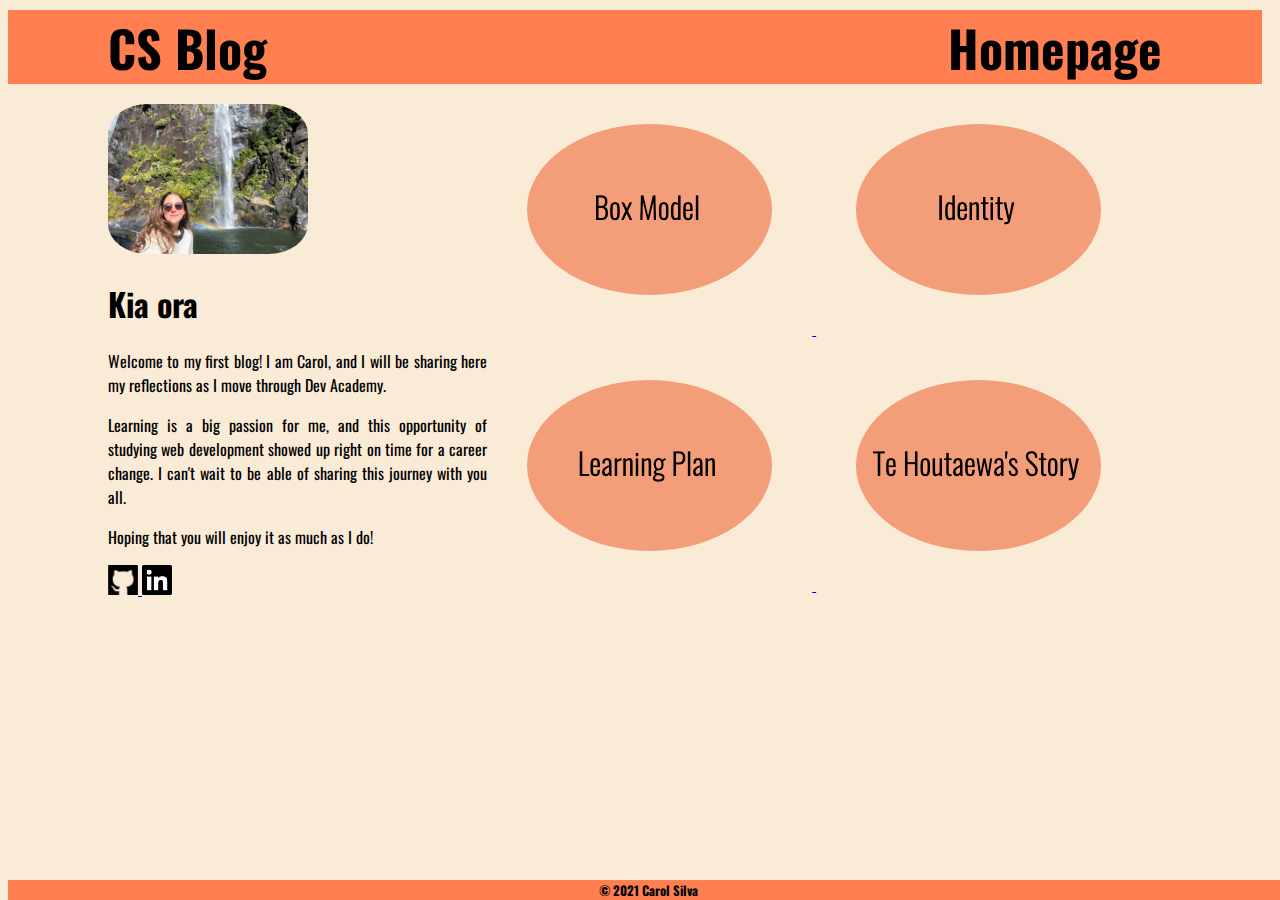
==== index.html @ 1dfe23fb "Add link of Box model post to index" ====
<!DOCTYPE html> 
<html>
    <head>
        <title>My blog</title>
        <meta charset="UTF-8">
        <!--Link to the css file-->
        <link href="styles/main.css" rel="stylesheet">
        <!--Links of the fonts to be used-->
        <link rel="preconnect" href="https://fonts.googleapis.com">
        <link rel="preconnect" href="https://fonts.gstatic.com" crossorigin>
        <link href="https://fonts.googleapis.com/css2?family=Oswald:wght@200;300&family=Playfair+Display&display=swap" rel="stylesheet">
    </head>
    <body>
        <header>
            <!--Top card with redirection to the main page-->
            <nav id="header">
                <span class="short-name-logo">CS Blog</span>
                <a class="main-page-return" href="https://carol-vsilva.github.io/">Homepage</a>
            </nav>
        </header>
        <div id="sidebar">
            <!--Introduction about me-->
            <img class="avatar" src="photos/First-page-face.jpeg" alt="A picture of myself near to a watefall at the Milford Sounds.">
            <h1 class="about-me">Kia ora</h1>
            <p>
                Welcome to my first blog! I am Carol, and I will be sharing here my reflections as I move through Dev Academy.  
            </p>
            <p>
                Learning is a big passion for me, and this opportunity of studying web development showed up right on time for a career change. I can't wait to be able of sharing this journey with you all. 
            </p>
            <p>
                Hoping that you will enjoy it as much as I do!
            </p>
            <a class="my-links" target="blank" href="https://github.com/carol-vsilva">
                <img class="media-logos" src="photos/github-logo.png" alt="Github">
            </a>
            <a class="my-links" target="blank" href="https://www.linkedin.com/in/carolinavieiradasilva/">
                <img class="media-logos" src="photos/linkedln-logo.png" alt="Linkedin">
            </a>   
        </div>
        <nav id=internal-links>
            <!--Links to access the blog posts-->
                <a class="blog-card-link" href="blog/html-css.html">
                    <img class="blog-title-card" src="photos/box-model-icon.png" alt="Box Model">
                <a class="blog-card-link" href="blog/identity-values.html">
                    <img class="blog-title-card" src="photos/Identity.png" alt="Identity">
                <a class="blog-card-link" href="blog/learning-plan.html">
                    <img class="blog-title-card" src="photos/learning-plan.png" alt="Learning Plan">
                <a class="blog-card-link" href="blog/template.html">
                    <img class="blog-title-card" src="photos/Te-Houtaewas-Story.png" alt="Te Houtaewa's Story">
                </a>
            </div>
        </nav>
        <footer class id="footer">
            <span class="footer-text">© 2021 Carol Silva</span>
        </footer>
    </body>
</html>
---- styles/main.css ----
body {
    background-color: #FAEBD7;
    font-family: "Oswald", sans-serif;
}

#header {
    background-color: #FF7F50;
    font-family: "Oswald", sans-serif;
    font-size: 50px;
    font-weight: bold;
    margin-top: 10px;
    margin-right: 10px;
    display: flex;
    justify-content: space-between;
}

/* Adding footer to make sure that the colour will be the same */
#footer {
    background-color: #FF7F50;
    font-family: "Oswald", sans-serif;
    font-size: 13px;
    font-weight: bold;
    text-align: center;
    position: fixed;
    bottom: 0px;
    width: 100%;
}

.short-name-logo {
    padding-left: 100px;
}

.main-page-return {
    padding-right: 100px;
    text-decoration: none;
    color: black
}

#sidebar {
    margin-left: 100px;
    margin-top: 20px;
    width: 30%;
    float: left;
    text-align: justify;
    max-height: 100%;
}
.avatar {
    border-radius: 20%;
    width: 200px;
}

.media-logos {
    width: 30px;
    height: 30px;
}

.blog-title-card {
    border-radius: 50%;
    margin: 40px;
}

#internal-links {
    table-layout: auto;
    width: 100%;
}

#content {
    text-align: justify;
    padding-top: 0%;
    padding-right: 20%;
    padding-bottom: 5%;
    padding-left: 20%;
}

.Subtitles-post {
    font-weight: bold;
    text-align: center;
    font-size: 200%;
}

.html-image {
    max-width: 100%;
    text-align: center;
    border-style: groove;
}
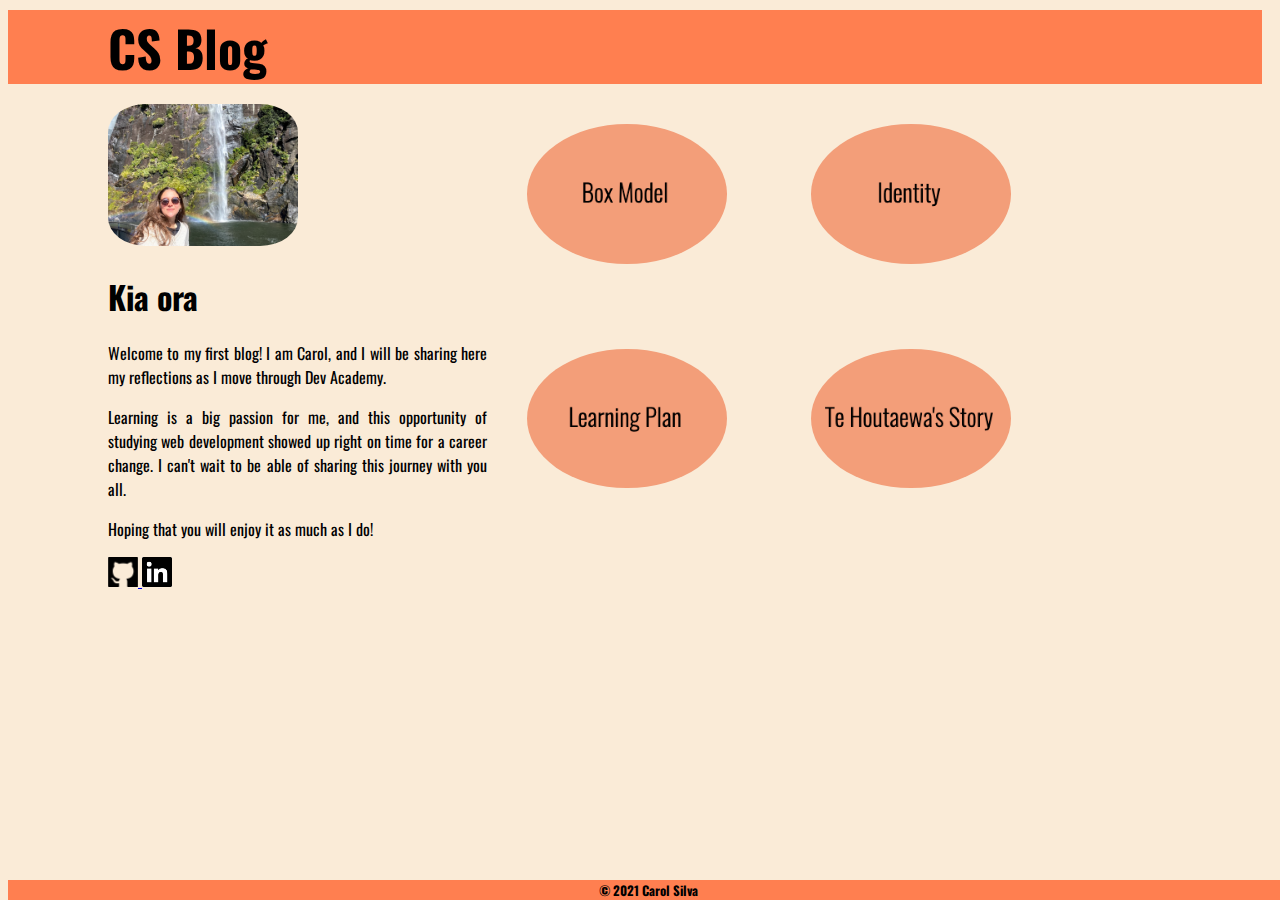
==== commit 83b0a778: "Change on header for index" ====
--- a/index.html
+++ b/index.html
@@ -14,8 +14,7 @@
         <header>
             <!--Top card with redirection to the main page-->
             <nav id="header">
-                <span class="short-name-logo">CS Blog</span>
-                <a class="main-page-return" href="https://carol-vsilva.github.io/">Homepage</a>
+                <a class="short-name-logo" href="https://carol-vsilva.github.io/">CS Blog</a>
             </nav>
         </header>
         <div id="sidebar">
@@ -38,19 +37,20 @@
                 <img class="media-logos" src="photos/linkedln-logo.png" alt="Linkedin">
             </a>   
         </div>
-        <nav id=internal-links>
+        <div>
+            <nav id=internal-links>
             <!--Links to access the blog posts-->
                 <a class="blog-card-link" href="blog/html-css.html">
-                    <img class="blog-title-card" src="photos/box-model-icon.png" alt="Box Model">
+                    <img class="blog-title-card" src="photos/box-model-icon.png" alt="Box Model"></a>
                 <a class="blog-card-link" href="blog/identity-values.html">
-                    <img class="blog-title-card" src="photos/Identity.png" alt="Identity">
+                    <img class="blog-title-card" src="photos/Identity.png" alt="Identity"></a>
                 <a class="blog-card-link" href="blog/learning-plan.html">
-                    <img class="blog-title-card" src="photos/learning-plan.png" alt="Learning Plan">
+                    <img class="blog-title-card" src="photos/learning-plan.png" alt="Learning Plan"></a>
                 <a class="blog-card-link" href="blog/template.html">
                     <img class="blog-title-card" src="photos/Te-Houtaewas-Story.png" alt="Te Houtaewa's Story">
                 </a>
-            </div>
-        </nav>
+            </nav>
+        </div>
         <footer class id="footer">
             <span class="footer-text">© 2021 Carol Silva</span>
         </footer>
--- a/styles/main.css
+++ b/styles/main.css
@@ -28,10 +28,6 @@
 
 .short-name-logo {
     padding-left: 100px;
-}
-
-.main-page-return {
-    padding-right: 100px;
     text-decoration: none;
     color: black
 }
@@ -39,14 +35,15 @@
 #sidebar {
     margin-left: 100px;
     margin-top: 20px;
-    width: 30%;
+    max-width: 30%;
     float: left;
     text-align: justify;
+    font-size: 100%;
     max-height: 100%;
 }
 .avatar {
     border-radius: 20%;
-    width: 200px;
+    width: 50%;
 }
 
 .media-logos {
@@ -56,6 +53,7 @@
 
 .blog-title-card {
     border-radius: 50%;
+    width: 200px;
     margin: 40px;
 }
 
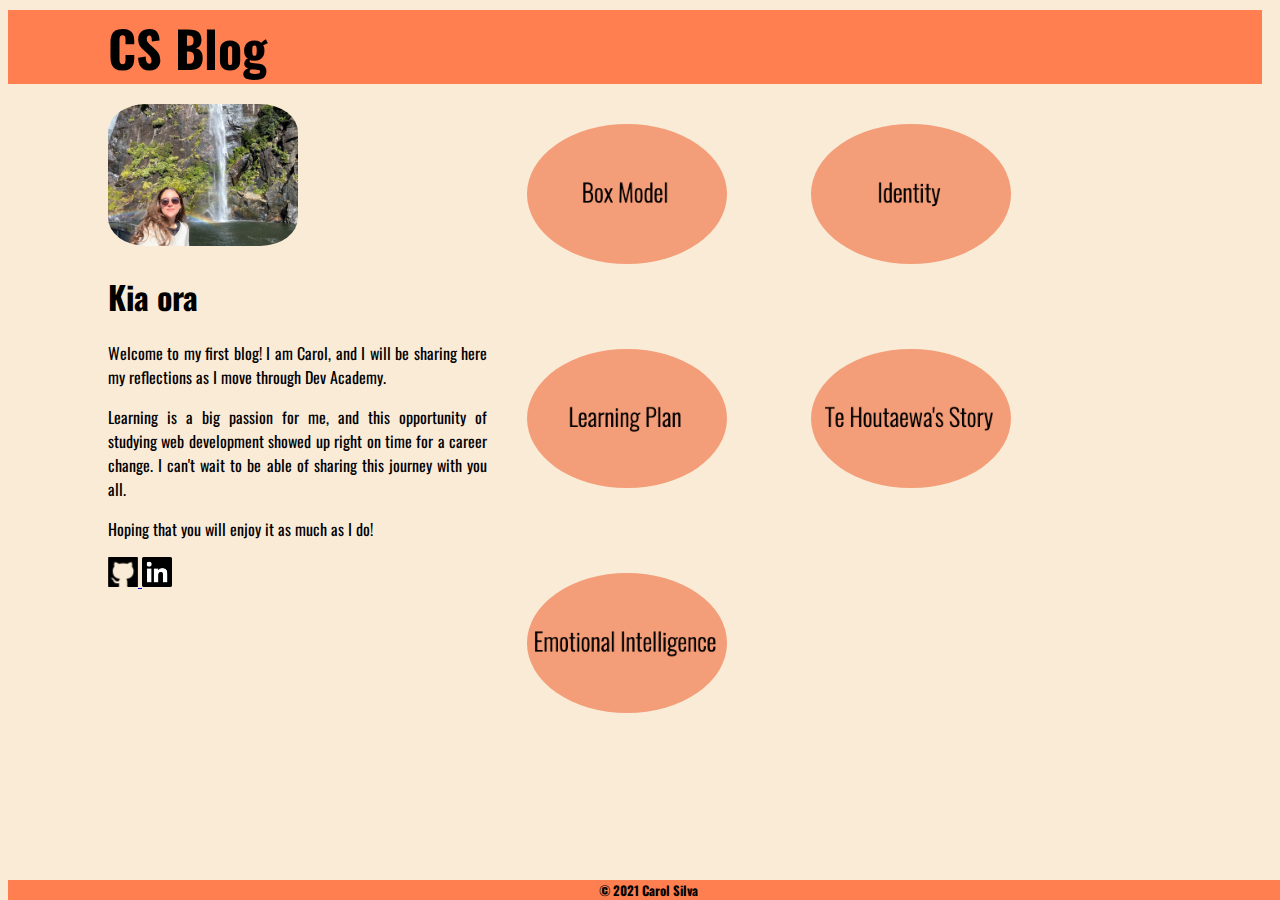
==== commit a382f04e: "Add EQ post" ====
--- a/index.html
+++ b/index.html
@@ -47,7 +47,9 @@
                 <a class="blog-card-link" href="blog/learning-plan.html">
                     <img class="blog-title-card" src="photos/learning-plan.png" alt="Learning Plan"></a>
                 <a class="blog-card-link" href="blog/template.html">
-                    <img class="blog-title-card" src="photos/Te-Houtaewas-Story.png" alt="Te Houtaewa's Story">
+                    <img class="blog-title-card" src="photos/Te-Houtaewas-Story.png" alt="Te Houtaewa's Story"></a>
+                <a class="blog-card-link" href="blog/emotional-intelligence.html">
+                    <img class="blog-title-card" src="photos/emotional-intelligence.png" alt="Emotional Intelligence">
                 </a>
             </nav>
         </div>
--- a/styles/main.css
+++ b/styles/main.css
@@ -80,4 +80,13 @@
     max-width: 100%;
     text-align: center;
     border-style: groove;
+}
+
+.eq-personal-photo {
+    max-width: 70%;
+    text-align: center;
+    padding-top: 0%;
+    padding-right: 20%;
+    padding-bottom: 5%;
+    padding-left: 20%;
 }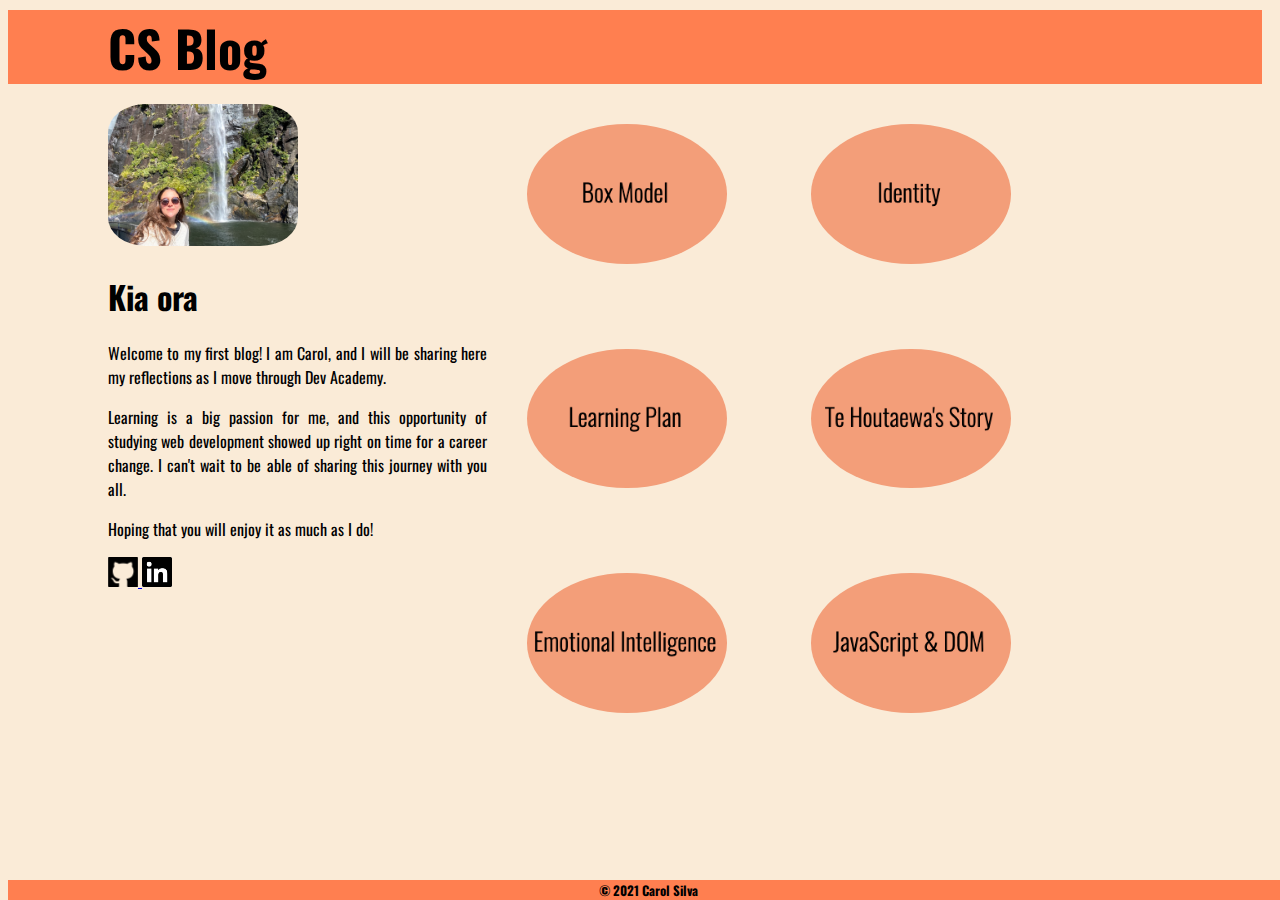
==== commit 298fad81: "Add JavaScript & DOM blog post" ====
--- a/index.html
+++ b/index.html
@@ -49,7 +49,9 @@
                 <a class="blog-card-link" href="blog/template.html">
                     <img class="blog-title-card" src="photos/Te-Houtaewas-Story.png" alt="Te Houtaewa's Story"></a>
                 <a class="blog-card-link" href="blog/emotional-intelligence.html">
-                    <img class="blog-title-card" src="photos/emotional-intelligence.png" alt="Emotional Intelligence">
+                    <img class="blog-title-card" src="photos/emotional-intelligence.png" alt="Emotional Intelligence"></a>
+                <a class="blog-card-link" href="blog/javascript-dom.html">
+                    <img class="blog-title-card" src="photos/javascript&Dom-icon.png" alt="JavaScript & DOM">
                 </a>
             </nav>
         </div>
--- a/styles/main.css
+++ b/styles/main.css
@@ -89,4 +89,10 @@
     padding-right: 20%;
     padding-bottom: 5%;
     padding-left: 20%;
+}
+
+.javaScript-fundamentals-photo {
+    max-width: 50%;
+    text-align: center!important;
+    border-style: groove;
 }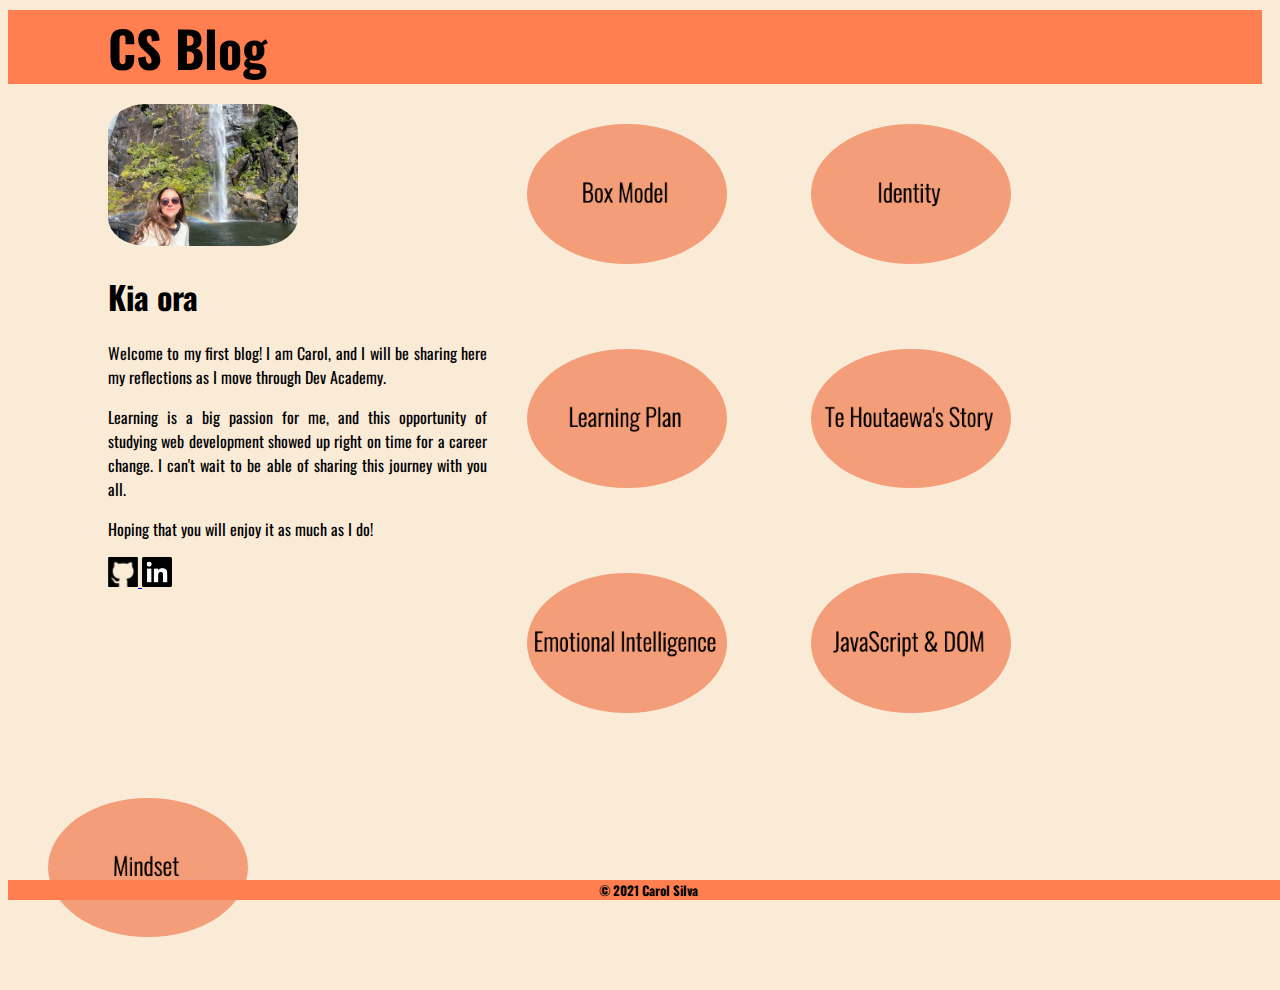
==== commit 871a0fa7: "Mindset blog post + position reflections photo" ====
--- a/index.html
+++ b/index.html
@@ -51,7 +51,9 @@
                 <a class="blog-card-link" href="blog/emotional-intelligence.html">
                     <img class="blog-title-card" src="photos/emotional-intelligence.png" alt="Emotional Intelligence"></a>
                 <a class="blog-card-link" href="blog/javascript-dom.html">
-                    <img class="blog-title-card" src="photos/javascript&Dom-icon.png" alt="JavaScript & DOM">
+                    <img class="blog-title-card" src="photos/javascript&Dom-icon.png" alt="JavaScript & DOM"></a>
+                <a class="blog-card-link" href="blog/neuroplasticity.html">
+                    <img class="blog-title-card" src="photos/mindset-logo.png" alt="Mindset">
                 </a>
             </nav>
         </div>
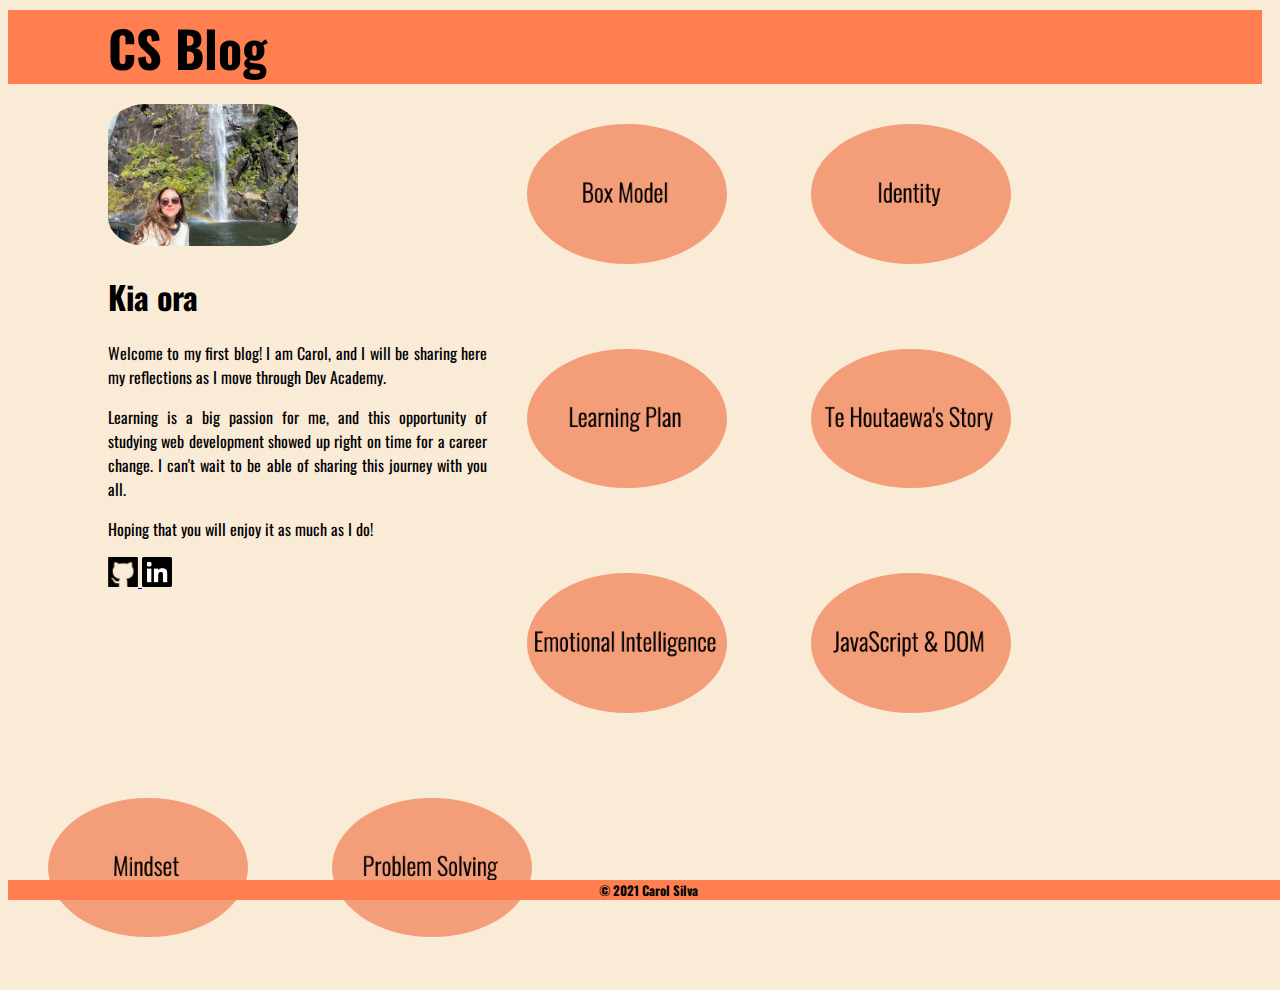
==== commit 15b608d0: "Problem solving blog post" ====
--- a/index.html
+++ b/index.html
@@ -53,7 +53,9 @@
                 <a class="blog-card-link" href="blog/javascript-dom.html">
                     <img class="blog-title-card" src="photos/javascript&Dom-icon.png" alt="JavaScript & DOM"></a>
                 <a class="blog-card-link" href="blog/neuroplasticity.html">
-                    <img class="blog-title-card" src="photos/mindset-logo.png" alt="Mindset">
+                    <img class="blog-title-card" src="photos/mindset-logo.png" alt="Mindset"></a>
+                <a class="blog-card-link" href="blog/problem-solving.html">
+                    <img class="blog-title-card" src="photos/problem-sloving-icon.png" alt="Problem Solving">
                 </a>
             </nav>
         </div>
--- a/styles/main.css
+++ b/styles/main.css
@@ -95,4 +95,9 @@
     max-width: 50%;
     text-align: center!important;
     border-style: groove;
-}+}
+
+.small-interjections {
+    width: 15px!important;
+    height: 15px!important;
+}
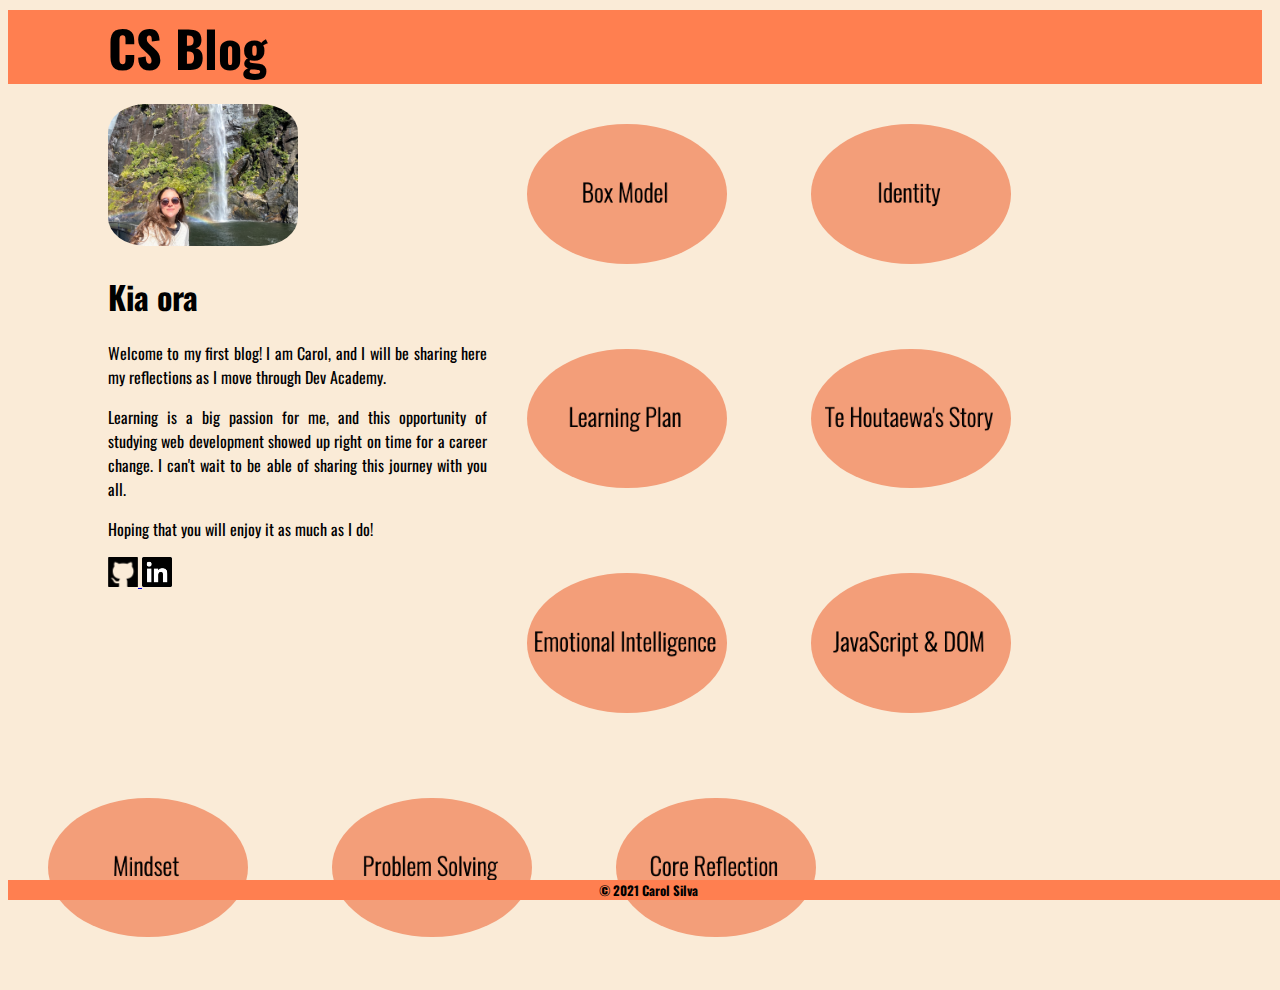
==== commit 97273f53: "Core reflection post" ====
--- a/index.html
+++ b/index.html
@@ -55,7 +55,9 @@
                 <a class="blog-card-link" href="blog/neuroplasticity.html">
                     <img class="blog-title-card" src="photos/mindset-logo.png" alt="Mindset"></a>
                 <a class="blog-card-link" href="blog/problem-solving.html">
-                    <img class="blog-title-card" src="photos/problem-sloving-icon.png" alt="Problem Solving">
+                    <img class="blog-title-card" src="photos/problem-sloving-icon.png" alt="Problem Solving"></a>
+                <a class="blog-card-link" href="blog/foundations-reflection.html">
+                    <img class="blog-title-card" src="photos/core-reflection.png" alt="Core Reflection">
                 </a>
             </nav>
         </div>
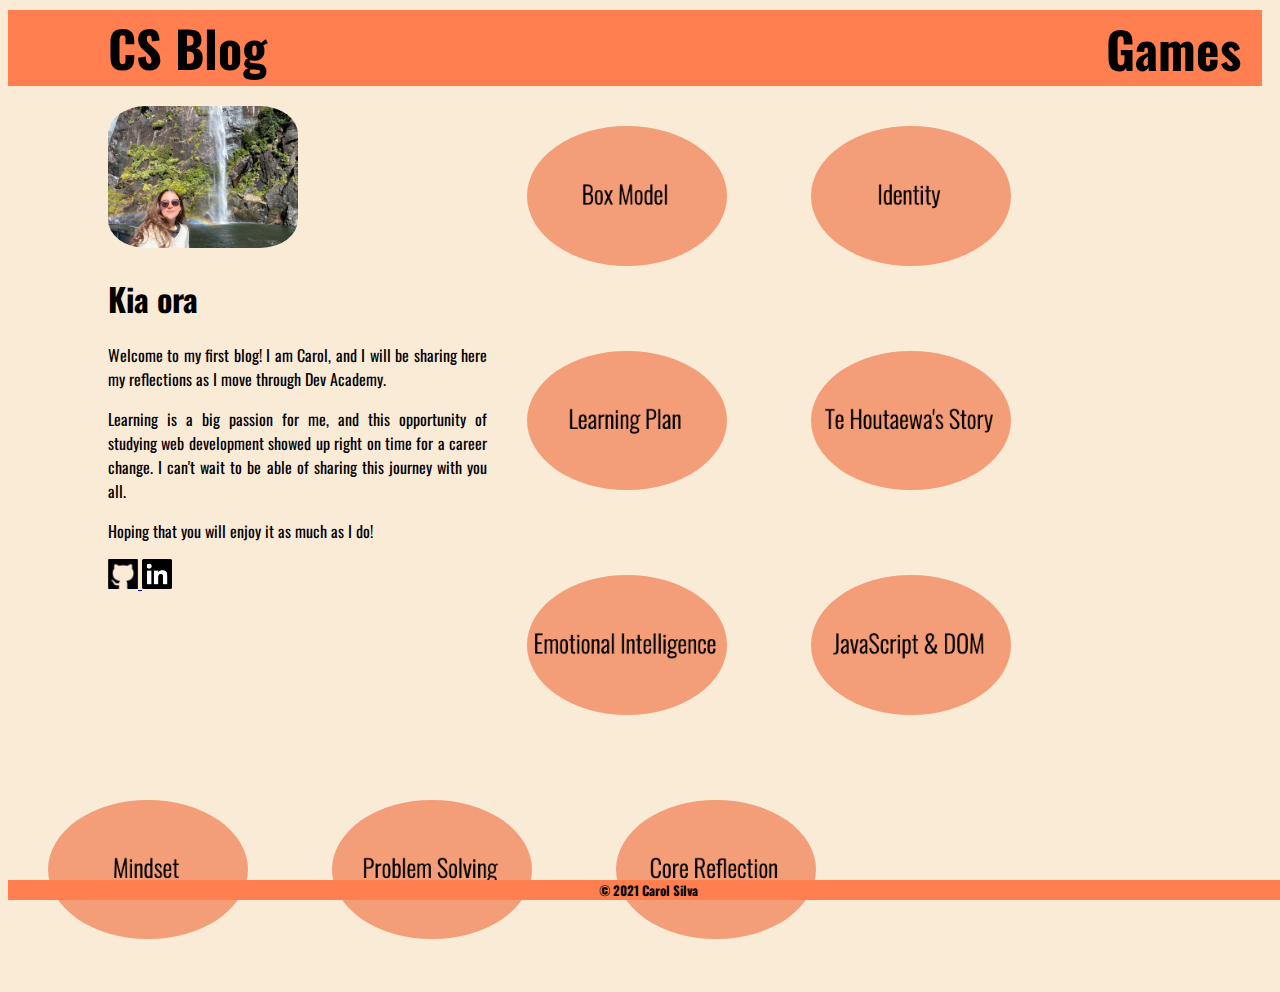
==== commit 85610000: "Games link shortcuts" ====
--- a/index.html
+++ b/index.html
@@ -13,9 +13,18 @@
     <body>
         <header>
             <!--Top card with redirection to the main page-->
-            <nav id="header">
+            <div id="header">
                 <a class="short-name-logo" href="https://carol-vsilva.github.io/">CS Blog</a>
-            </nav>
+                <div class ="dropdown">
+                    <button class ="dropbtn">Games</button>
+                    <div class="dropdown-content">
+                        <a href="https://carol-vsilva.github.io/minesweeper/">Minesweeper</a>
+                        <a href="https://carol-vsilva.github.io/javascript-carnival/inflate-the-unicorn/inflate-the-unicorn.html">Inflate the Unicorn</a>
+                        <a href="https://carol-vsilva.github.io/javascript-carnival/dress-the-clown/dress-the-clown.html">Dress The Clown</a>
+                        <a href="https://carol-vsilva.github.io/javascript-carnival/whack-a-mole/whack-a-mole.html">Whack a Mole</a>
+                    </div>
+                </div>
+            </div>
         </header>
         <div id="sidebar">
             <!--Introduction about me-->
--- a/styles/main.css
+++ b/styles/main.css
@@ -13,6 +13,52 @@
     display: flex;
     justify-content: space-between;
 }
+
+/* Dropdown Button */
+.dropbtn {
+    background-color: #FF7F50;
+    color: black;
+    font-family: "Oswald", sans-serif;
+    font-size: 50px;
+    font-weight: bold;
+    border: none;
+    margin-right: 15px;
+  }
+  
+  /* The container <div> - needed to position the dropdown content */
+  .dropdown {
+    position: relative;
+    display: inline-block;
+  }
+  
+  /* Dropdown Content (Hidden by Default) */
+  .dropdown-content {
+    display: none;
+    position: absolute;
+    background-color: #f1f1f1;
+    min-width: 50px;
+    box-shadow: 0px 8px 16px 0px rgba(0,0,0,0.2);
+    z-index: 1;
+  }
+  
+  /* Links inside the dropdown */
+  .dropdown-content a {
+    color: black;
+    font-family: "Oswald", sans-serif;
+    font-size: 20px;
+    padding: 12px 16px;
+    text-decoration: none;
+    display: block;
+  }
+  
+  /* Change color of dropdown links on hover */
+  .dropdown-content a:hover {background-color: #ddd;}
+  
+  /* Show the dropdown menu on hover */
+  .dropdown:hover .dropdown-content {display: block;}
+  
+  /* Change the background color of the dropdown button when the dropdown content is shown */
+  .dropdown:hover .dropbtn {background-color: #db886a;}
 
 /* Adding footer to make sure that the colour will be the same */
 #footer {
